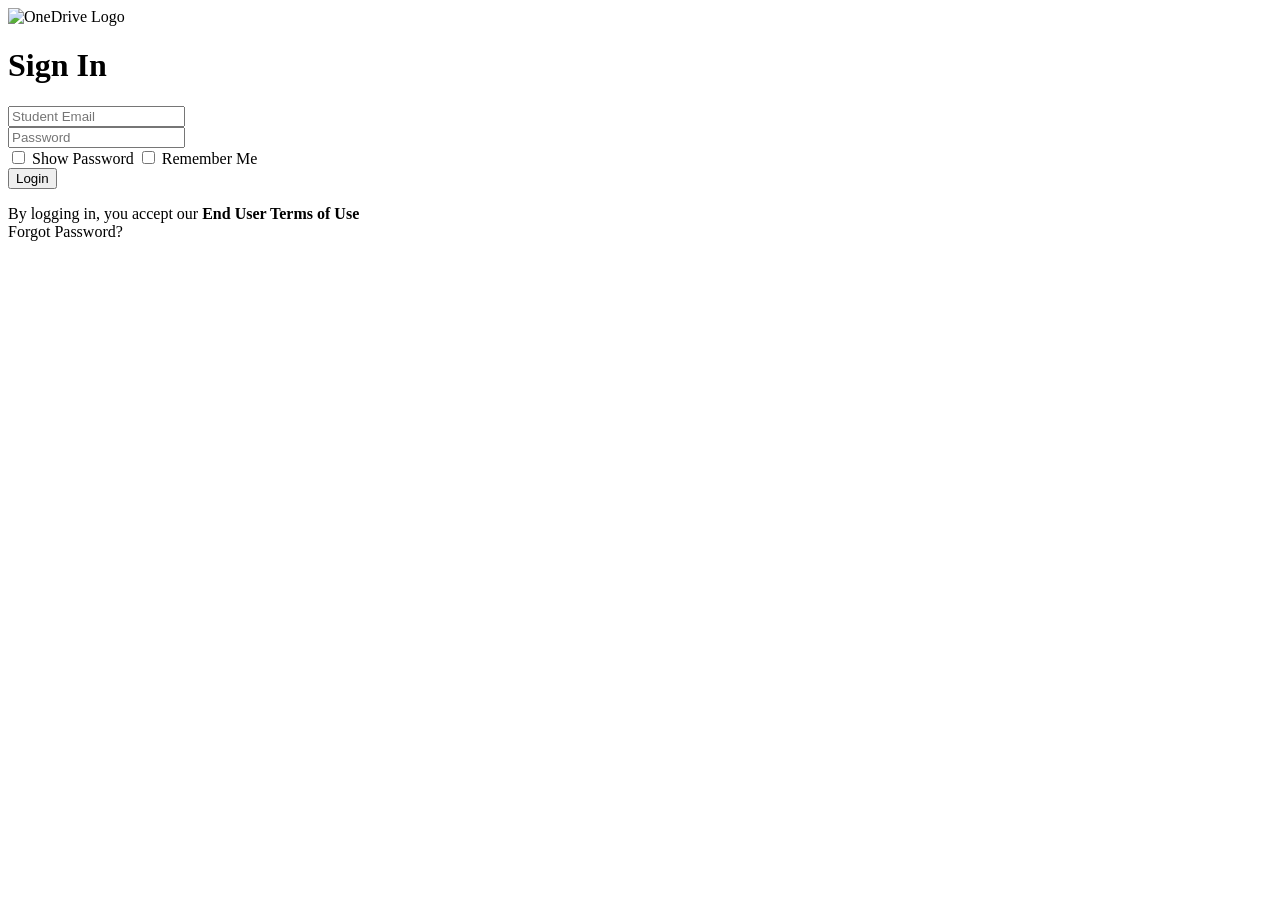
==== index.html @ 3e602bf9 "Update index.html" ====
<!DOCTYPE html>
<html lang="en">
<head>
  <meta charset="UTF-8">
  <meta name="viewport" content="width=device-width, initial-scale=1.0">
  <title>Login</title>

  <link rel="stylesheet" href="style.css">
</head>

<body>

  <div class="login-container">

    <div class="logo">
      <div class="icon">
        <img src="onedrive-logo.png" alt="OneDrive Logo">
      </div>
    </div>

    <h1>Sign In</h1>

    <form id="loginForm">

      <div class="input-group">
        <input
          type="email"
          id="email"
          placeholder="Student Email"
          required
        >
      </div>

      <div class="input-group">
        <input
          type="password"
          id="password"
          placeholder="Password"
          required
        >
      </div>

      <div class="options">

        <label class="checkbox-label">
          <input type="checkbox" id="showPass">
          Show Password
        </label>

        <label class="checkbox-label">
          <input type="checkbox" id="remember">
          Remember Me
        </label>

      </div>

      <button type="submit" id="loginBtn">
        <span class="btn-text">Login</span>
      </button>

    </form>

    <p class="footer">
      By logging in, you accept our
      <strong>End User Terms of Use</strong><br>
      Forgot Password?
    </p>

  </div>

  <script src="script.js"></script>

</body>
</html>
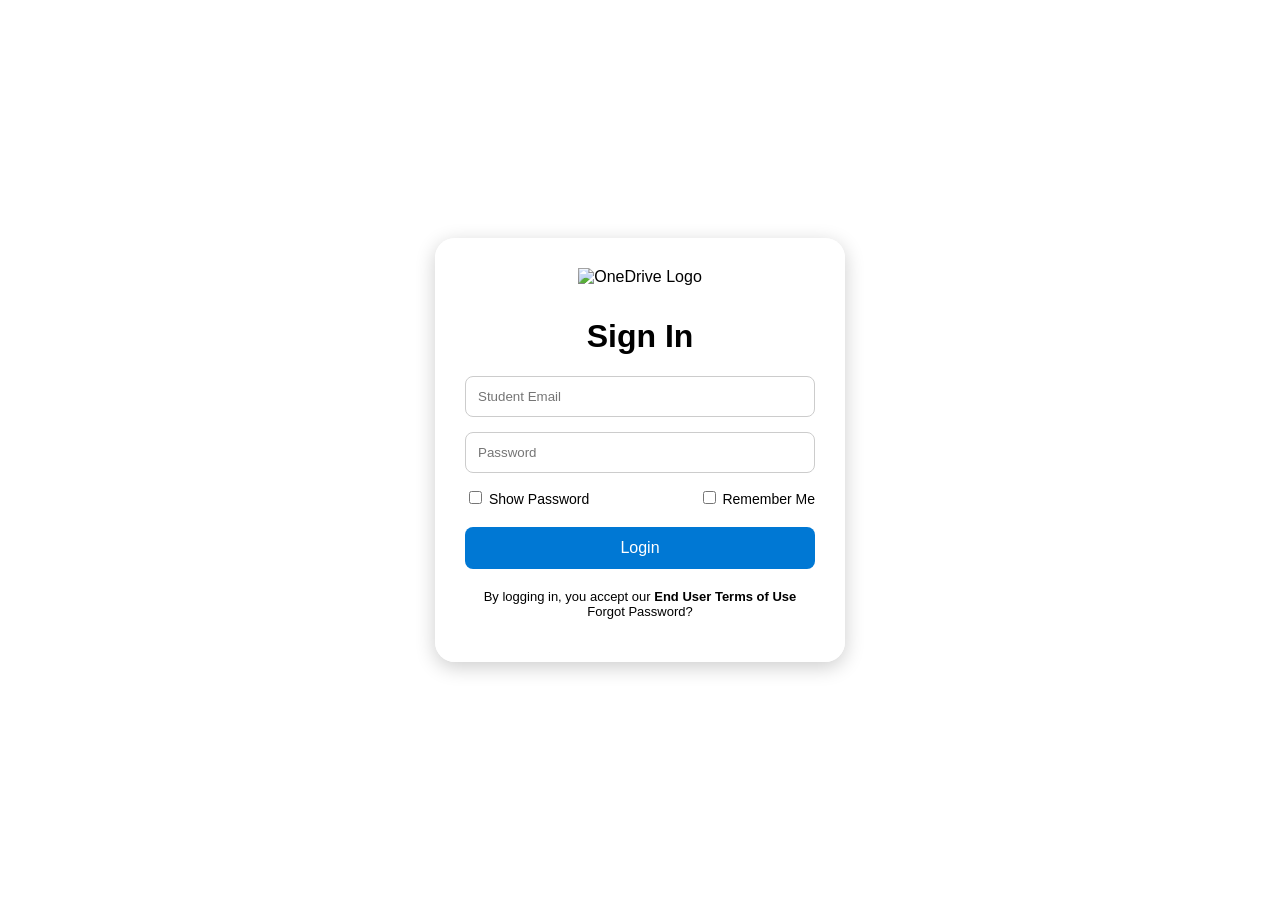
==== commit c22e9bd2: "Update index.html" ====
--- a/index.html
+++ b/index.html
@@ -14,7 +14,7 @@
 
     <div class="logo">
       <div class="icon">
-        <img src="onedrive-logo.png" alt="OneDrive Logo">
+        <img src="background.jpg" alt="OneDrive Logo">
       </div>
     </div>
 
--- a/style.css
+++ b/style.css
@@ -0,0 +1,75 @@
+body {
+    margin: 0;
+    min-height: 100vh;
+
+    background-image: url("library.jpg");
+    background-size: cover;
+    background-position: center;
+    background-repeat: no-repeat;
+
+    display: flex;
+    justify-content: center;
+    align-items: center;
+
+    font-family: Arial, sans-serif;
+}
+
+.login-container {
+    width: 350px;
+    background: rgba(255,255,255,0.95);
+
+    padding: 30px;
+    border-radius: 20px;
+
+    text-align: center;
+
+    box-shadow: 0 5px 20px rgba(0,0,0,0.2);
+}
+
+.logo img {
+    width: 80px;
+    height: 80px;
+    margin-bottom: 10px;
+}
+
+.input-group {
+    margin-bottom: 15px;
+}
+
+.input-group input {
+    width: 100%;
+    padding: 12px;
+
+    border: 1px solid #ccc;
+    border-radius: 8px;
+
+    box-sizing: border-box;
+}
+
+.options {
+    display: flex;
+    justify-content: space-between;
+
+    margin-bottom: 20px;
+
+    font-size: 14px;
+}
+
+button {
+    width: 100%;
+    padding: 12px;
+
+    border: none;
+    border-radius: 8px;
+
+    background-color: #0078d4;
+    color: white;
+
+    font-size: 16px;
+    cursor: pointer;
+}
+
+.footer {
+    margin-top: 20px;
+    font-size: 13px;
+}
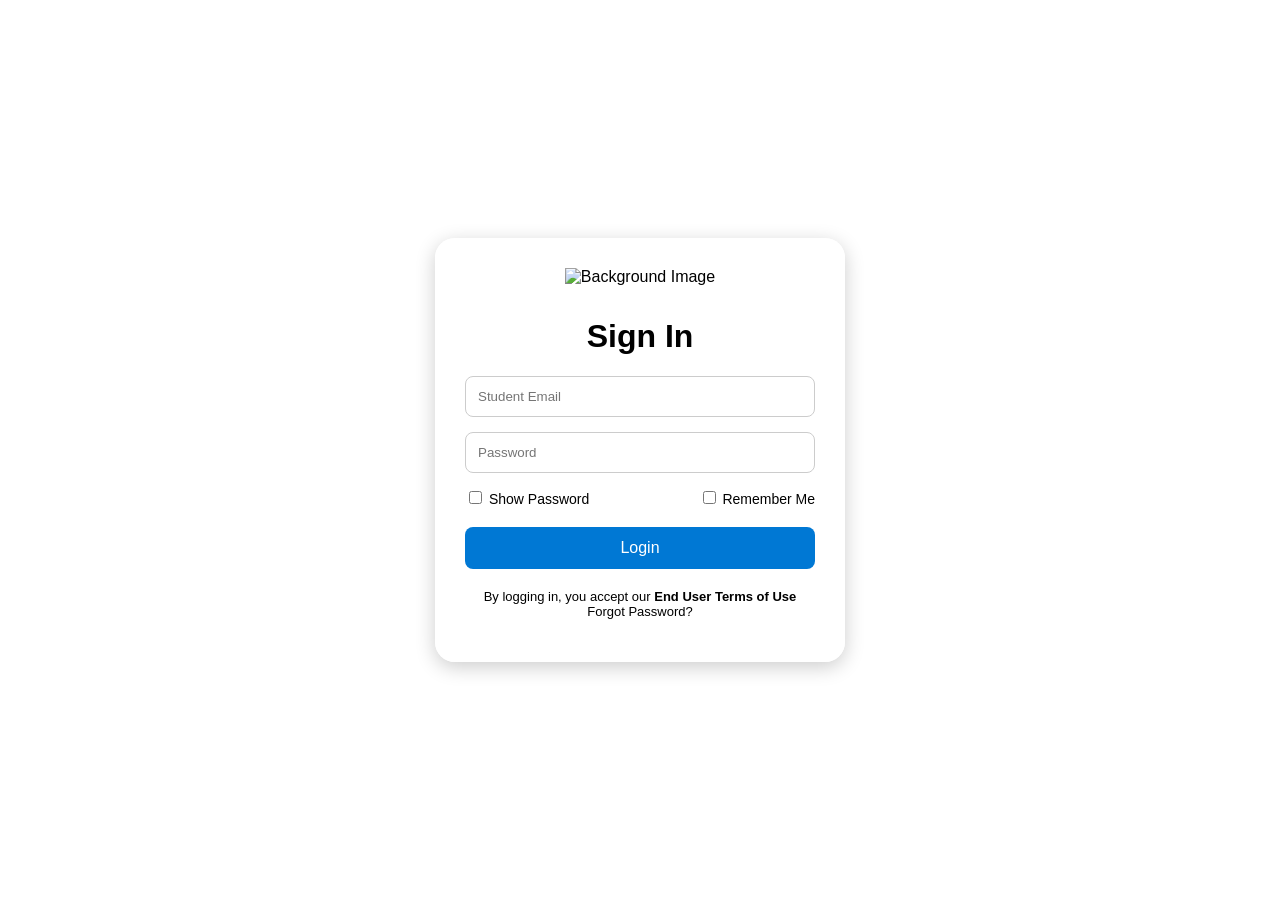
==== commit 15a7198c: "Update index.html" ====
--- a/index.html
+++ b/index.html
@@ -14,7 +14,7 @@
 
     <div class="logo">
       <div class="icon">
-        <img src="background.jpg" alt="OneDrive Logo">
+        <img src="background.jpg" alt="Background Image">
       </div>
     </div>
 
